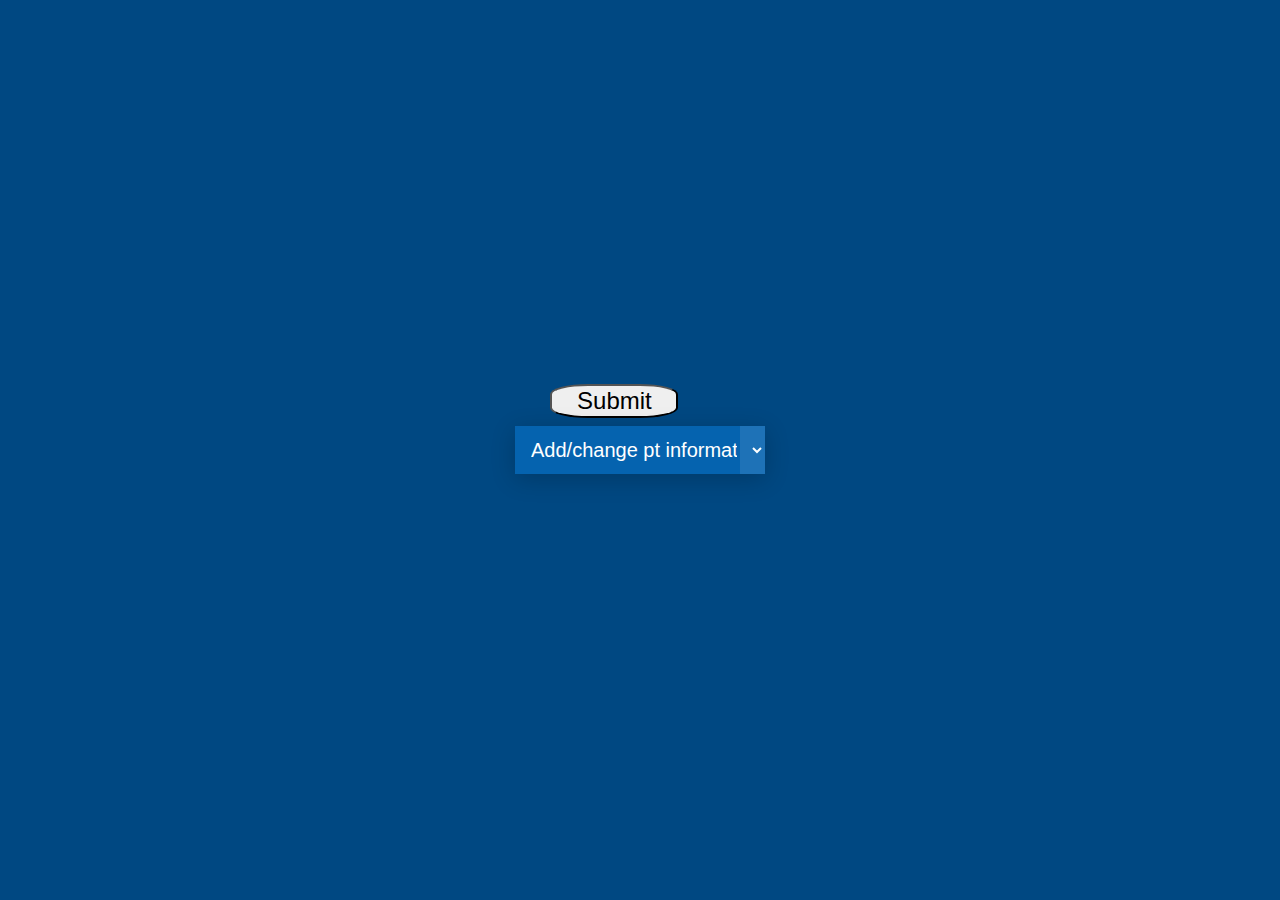
==== index.html @ 4e376a4f "changing the title" ====
<!DOCTYPE html>
<html>
    <head>
        <title>Medrite Esclations</title>
        <meta charset="windows-1252">
        <meta name="viewport" content="width=device-width, initial-scale=1.0">
        <link rel="stylesheet" href="./style.css">
    </head>
    <body>
        <div class="styling">
        <select id="list" onchange="getSelectValue();" class="slide">
            <option value="https://forms.gle/2HdEUwFyYfcyPBYo7">Add/change pt information</option>
            <option value="https://forms.gle/rZi5W4C8bagqJCYh7">Send results via callCenter Email</option>
            <option value="https://forms.gle/hDjDQ5YfnvTLgrpq9">At Home Late Results/Incorrect Information Report</option>
            <option value="https://forms.gle/34YK2qButjDFZXqC7">Supervisor Call Request</option>
            <option value="node">choice 4</option>
        </select>
    </div>
        
            <div class="buts"><a href="#" id="btn">
        <button value="submit" class="mainb">Submit</button></a></div>
    <script>
        var select = document.getElementById("list");
        function getSelectValue()
        {
            var selectedValue = document.getElementById("list").value;
            var btn = document.getElementById("btn")
        
    btn.setAttribute("href", selectedValue)

            console.log(selectedValue);
        }
        getSelectValue();

        //--------------- theme 

    </script>
    </body>
</html>
---- style.css ----
body {
    margin: 0;
    padding: 0;
    background-color: #004882;
  }
  
.styling {
    position: absolute;
    top: 50%;
    left: 50%;
    transform: translate(-50%, -50%);
  }
  
.styling select {
    background-color: #0563af;
    color: white;
    padding: 12px;
    width: 250px;
    border: none;
    font-size: 20px;
    box-shadow: 0 5px 25px rgba(0, 0, 0, 0.2);
    -webkit-appearance: button;
    appearance: button;
    outline: none;
  }
  
.styling::before {
    content: "\f13a";
    font-family: FontAwesome;
    position: absolute;
    top: 0;
    right: 0;
    width: 10%;
    height: 100%;
    text-align: center;
    font-size: 28px;
    line-height: 45px;
    color: rgba(255, 255, 255, 0.5);
    background-color: rgba(255, 255, 255, 0.1);
    pointer-events: none;
  }
  
.styling:hover::before {
    color: rgba(255, 255, 255, 0.6);
    background-color: rgba(255, 255, 255, 0.2);
  }
  
.styling select option {
    padding: 50px;
  }
.mainb{
    color: black;
    text-align: center;
    margin-top: 30%; ;
    /* margin-bottom: 50%; */
    margin-left: 43%;
    margin-right: 40%;
    /* margin: 30%; */
    border-radius: 30%;
    width: 10%;
    height: 10%;
    left: 50%;
    top: 50%;
    size: 30%;
    font-size: 150%;
    align-items: center;
    align-content: center;
}


/* .buts {
	display: flex;
	flex-direction: column;
	transform: rotatex(10deg);
	animation: rotateAngle 6s linear infinite;
}

:root {
	--background-color: #ffe5e5;
	--color: #000000;
	--feedback-bg-color: #ffffff;
	--feedback-secondary-color: #ffacac;
	--feedback-primary-color: #53488d;
	--feedback-icon-color: #ffffff;
	--feedback-form-input: #f4f4f4;
}

 */
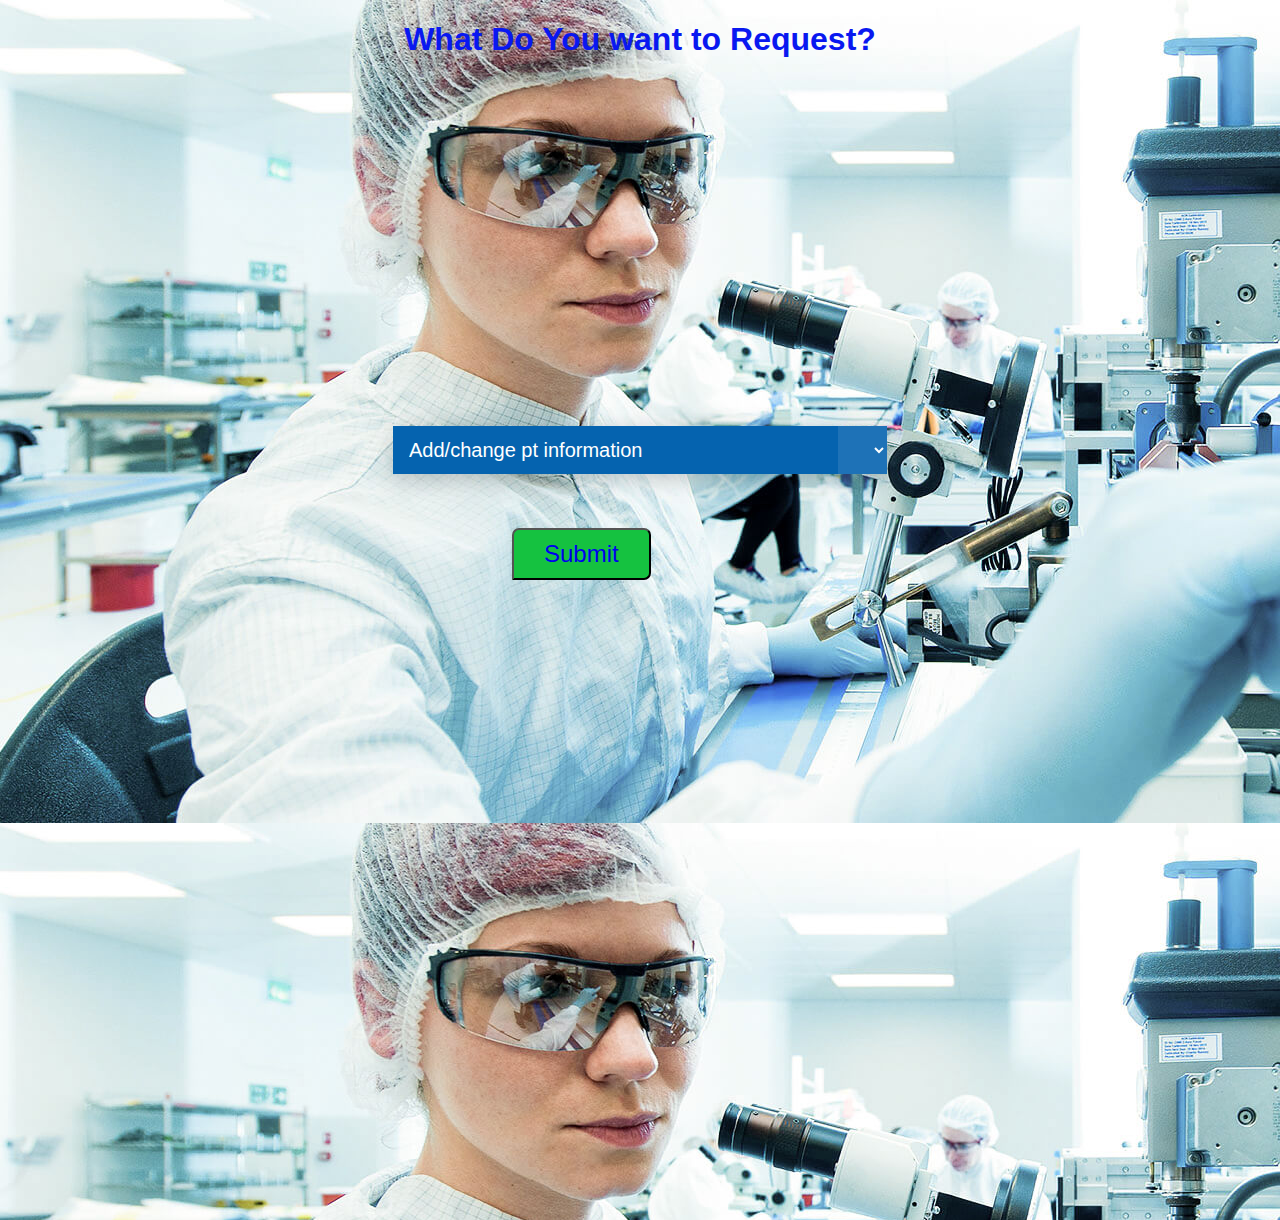
==== commit fa82ed62: "adding title with animation" ====
--- a/index.html
+++ b/index.html
@@ -5,8 +5,10 @@
         <meta charset="windows-1252">
         <meta name="viewport" content="width=device-width, initial-scale=1.0">
         <link rel="stylesheet" href="./style.css">
+        <link rel="icon" href="./Medrite-Urgent-Care-removebg-preview.png">
     </head>
     <body>
+        <h1 class="header">What Do You want to Request?</h1>
         <div class="styling">
         <select id="list" onchange="getSelectValue();" class="slide">
             <option value="https://forms.gle/2HdEUwFyYfcyPBYo7">Add/change pt information</option>
--- a/style.css
+++ b/style.css
@@ -1,7 +1,8 @@
 body {
     margin: 0;
     padding: 0;
-    background-color: #004882;
+    background-image:url("./medical.jpg");
+    background-color: #c5c9cc;
   }
   
 .styling {
@@ -15,7 +16,7 @@
     background-color: #0563af;
     color: white;
     padding: 12px;
-    width: 250px;
+    width: 100%;
     border: none;
     font-size: 20px;
     box-shadow: 0 5px 25px rgba(0, 0, 0, 0.2);
@@ -23,7 +24,26 @@
     appearance: button;
     outline: none;
   }
-  
+.header{
+    text-align: center;
+    font-family:-apple-system, BlinkMacSystemFont, 'Segoe UI', Roboto, Oxygen, Ubuntu, Cantarell, 'Open Sans', 'Helvetica Neue', sans-serif;
+    /* color: darkblue; */
+    /* text-shadow: darkgoldenrod; */
+    color: rgb(9, 24, 240);
+    text-align: center;
+    -webkit-animation: glow 1s ease-in-out infinite alternate;
+    -moz-animation: glow 1s ease-in-out infinite alternate;
+    animation: glow 1s ease-in-out infinite alternate;
+}
+
+@-webkit-keyframes glow {
+    from {
+      text-shadow: 0 0 10px #fff, 0 0 20px #fff, 0 0 30px #e60073, 0 0 40px #e60073, 0 0 50px #e60073, 0 0 60px #e60073, 0 0 70px #e60073;
+    }
+    to {
+      text-shadow: 0 0 20px #fff, 0 0 30px #ff4da6, 0 0 40px #ff4da6, 0 0 50px #ff4da6, 0 0 60px #ff4da6, 0 0 70px #ff4da6, 0 0 80px #ff4da6;
+    }
+  }
 .styling::before {
     content: "\f13a";
     font-family: FontAwesome;
@@ -35,28 +55,29 @@
     text-align: center;
     font-size: 28px;
     line-height: 45px;
-    color: rgba(255, 255, 255, 0.5);
+    color: rgba(182, 11, 11, 0.5);
     background-color: rgba(255, 255, 255, 0.1);
     pointer-events: none;
   }
   
 .styling:hover::before {
-    color: rgba(255, 255, 255, 0.6);
+    color: rgba(59, 16, 214, 0.6);
     background-color: rgba(255, 255, 255, 0.2);
   }
   
 .styling select option {
     padding: 50px;
   }
+/* 
 .mainb{
     color: black;
     text-align: center;
     margin-top: 30%; ;
     /* margin-bottom: 50%; */
-    margin-left: 43%;
+    /* margin-left: 43%;
     margin-right: 40%;
     /* margin: 30%; */
-    border-radius: 30%;
+    /* border-radius: 30%;
     width: 10%;
     height: 10%;
     left: 50%;
@@ -65,7 +86,7 @@
     font-size: 150%;
     align-items: center;
     align-content: center;
-}
+} */ */ */
 
 
 /* .buts {
@@ -86,3 +107,48 @@
 }
 
  */
+.center-content {
+    display: grid;
+    place-content: center;
+  }
+  
+.buts {
+    @extend .center-content;
+      height: 100vh;
+  }
+  
+.mainb {
+    @extend .center-content;
+    padding: 10px 30px;
+    font-size: 24px;
+    cursor: pointer;
+    margin-top: 35%;
+    margin-bottom: 50%;
+    margin-left: 40%;
+    margin-right: 40%;
+    border-radius: 7px;
+    border-bottom-left-radius: 0;
+    
+    background-color: #15c240;
+    color: var(--feedback-primary-color);
+    
+    transition: all 0.3s;
+}
+.mainb:hover{
+        border-radius: 0px;
+      
+        color: var(--feedback-primary-color);
+        background-color: var(--background-color);
+        background-image: url("data:image/svg+xml,%3Csvg width='52' height='26' viewBox='0 0 52 26' xmlns='http://www.w3.org/2000/svg'%3E%3Cg fill='none' fill-rule='evenodd'%3E%3Cg fill='%23ffacac' fill-opacity='0.4'%3E%3Cpath d='M10 10c0-2.21-1.79-4-4-4-3.314 0-6-2.686-6-6h2c0 2.21 1.79 4 4 4 3.314 0 6 2.686 6 6 0 2.21 1.79 4 4 4 3.314 0 6 2.686 6 6 0 2.21 1.79 4 4 4v2c-3.314 0-6-2.686-6-6 0-2.21-1.79-4-4-4-3.314 0-6-2.686-6-6zm25.464-1.95l8.486 8.486-1.414 1.414-8.486-8.486 1.414-1.414z' /%3E%3C/g%3E%3C/g%3E%3C/svg%3E");
+        animation: animatedBackground 5s linear infinite alternate;
+    }
+  }
+  
+@keyframes animatedBackground {
+    from {
+        background-position: 0 0;
+    }
+    to {
+        background-position: 100% 0;
+    }
+}
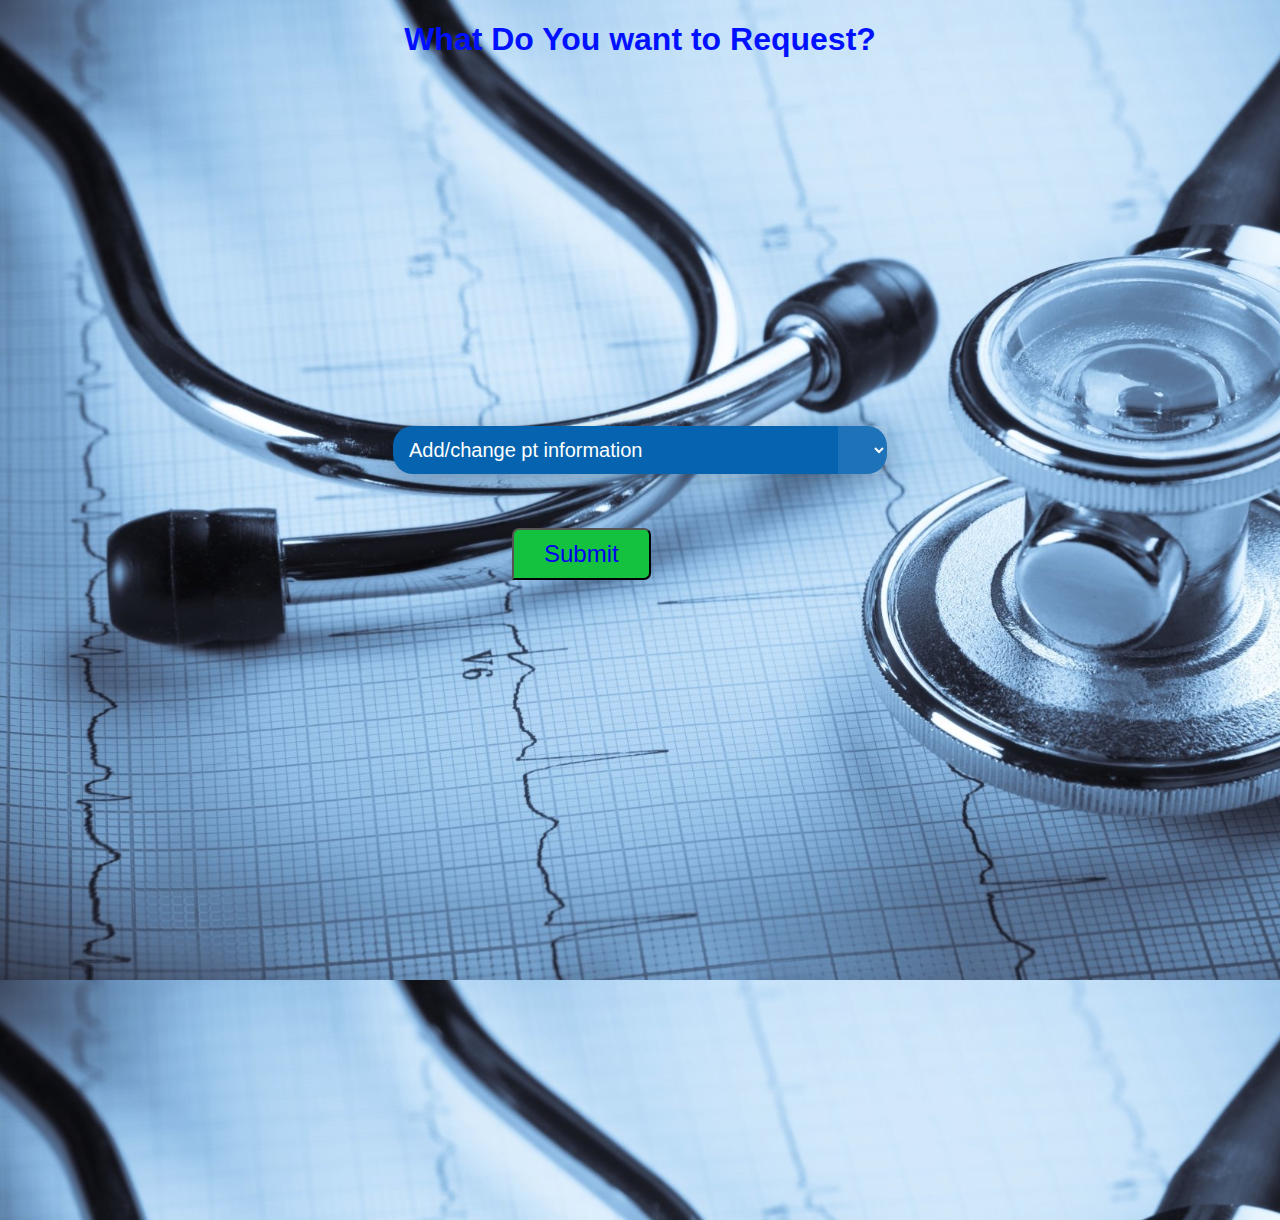
==== commit b20c2074: "finishing the styling and adding the sunny isles option" ====
--- a/index.html
+++ b/index.html
@@ -15,7 +15,7 @@
             <option value="https://forms.gle/rZi5W4C8bagqJCYh7">Send results via callCenter Email</option>
             <option value="https://forms.gle/hDjDQ5YfnvTLgrpq9">At Home Late Results/Incorrect Information Report</option>
             <option value="https://forms.gle/34YK2qButjDFZXqC7">Supervisor Call Request</option>
-            <option value="node">choice 4</option>
+            <option value="https://forms.gle/rVEq6tdBkSSmZerz9">Sunny Isles Appointment Request</option>
         </select>
     </div>
         
--- a/style.css
+++ b/style.css
@@ -2,6 +2,7 @@
     margin: 0;
     padding: 0;
     background-image:url("./medical.jpg");
+    background-size:cover;
     background-color: #c5c9cc;
   }
   
@@ -10,6 +11,7 @@
     top: 50%;
     left: 50%;
     transform: translate(-50%, -50%);
+    border-radius: 30px 60px;
   }
   
 .styling select {
@@ -18,18 +20,22 @@
     padding: 12px;
     width: 100%;
     border: none;
+    border-radius: 20px;
     font-size: 20px;
     box-shadow: 0 5px 25px rgba(0, 0, 0, 0.2);
     -webkit-appearance: button;
     appearance: button;
     outline: none;
   }
+#list *{
+    border-radius: 30px;
+}
 .header{
     text-align: center;
     font-family:-apple-system, BlinkMacSystemFont, 'Segoe UI', Roboto, Oxygen, Ubuntu, Cantarell, 'Open Sans', 'Helvetica Neue', sans-serif;
     /* color: darkblue; */
     /* text-shadow: darkgoldenrod; */
-    color: rgb(9, 24, 240);
+    color: rgb(0, 17, 255);
     text-align: center;
     -webkit-animation: glow 1s ease-in-out infinite alternate;
     -moz-animation: glow 1s ease-in-out infinite alternate;
@@ -38,7 +44,7 @@
 
 @-webkit-keyframes glow {
     from {
-      text-shadow: 0 0 10px #fff, 0 0 20px #fff, 0 0 30px #e60073, 0 0 40px #e60073, 0 0 50px #e60073, 0 0 60px #e60073, 0 0 70px #e60073;
+      text-shadow: 0 0 10px rgb(255, 0, 0), 0 0 20px rgb(70, 44, 44), 0 0 30px #e60073, 0 0 40px #e60073, 0 0 50px #e60073, 0 0 60px #e60073, 0 0 70px #e60073;
     }
     to {
       text-shadow: 0 0 20px #fff, 0 0 30px #ff4da6, 0 0 40px #ff4da6, 0 0 50px #ff4da6, 0 0 60px #ff4da6, 0 0 70px #ff4da6, 0 0 80px #ff4da6;
@@ -67,6 +73,7 @@
   
 .styling select option {
     padding: 50px;
+    border-radius: 30px 60px;
   }
 /* 
 .mainb{
@@ -142,7 +149,7 @@
         background-image: url("data:image/svg+xml,%3Csvg width='52' height='26' viewBox='0 0 52 26' xmlns='http://www.w3.org/2000/svg'%3E%3Cg fill='none' fill-rule='evenodd'%3E%3Cg fill='%23ffacac' fill-opacity='0.4'%3E%3Cpath d='M10 10c0-2.21-1.79-4-4-4-3.314 0-6-2.686-6-6h2c0 2.21 1.79 4 4 4 3.314 0 6 2.686 6 6 0 2.21 1.79 4 4 4 3.314 0 6 2.686 6 6 0 2.21 1.79 4 4 4v2c-3.314 0-6-2.686-6-6 0-2.21-1.79-4-4-4-3.314 0-6-2.686-6-6zm25.464-1.95l8.486 8.486-1.414 1.414-8.486-8.486 1.414-1.414z' /%3E%3C/g%3E%3C/g%3E%3C/svg%3E");
         animation: animatedBackground 5s linear infinite alternate;
     }
-  }
+
   
 @keyframes animatedBackground {
     from {
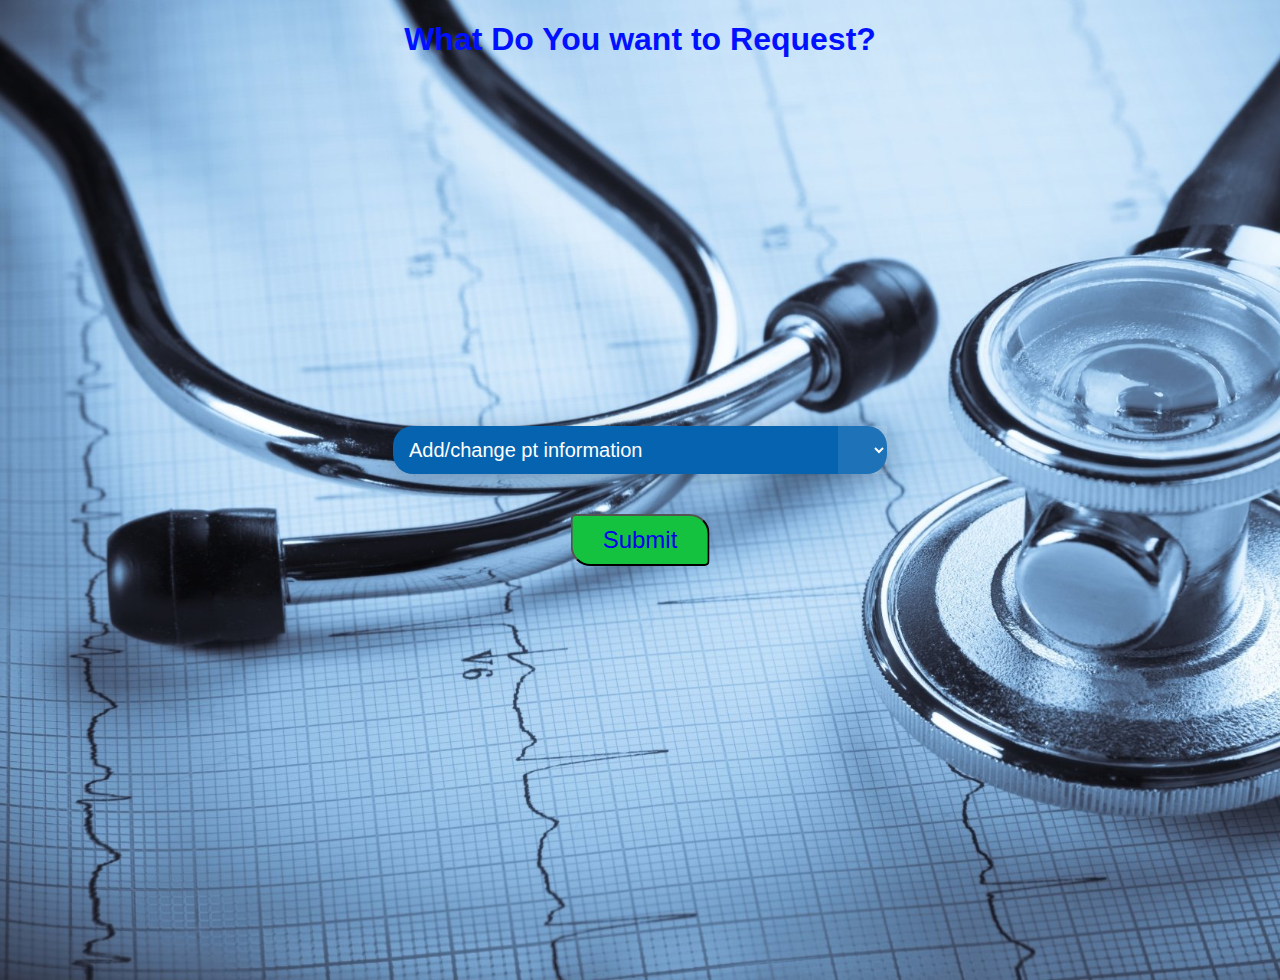
==== commit 663a1aa4: "diffrent shape to button and adding BOE" ====
--- a/index.html
+++ b/index.html
@@ -16,6 +16,7 @@
             <option value="https://forms.gle/hDjDQ5YfnvTLgrpq9">At Home Late Results/Incorrect Information Report</option>
             <option value="https://forms.gle/34YK2qButjDFZXqC7">Supervisor Call Request</option>
             <option value="https://forms.gle/rVEq6tdBkSSmZerz9">Sunny Isles Appointment Request</option>
+            <option value="https://forms.gle/ddu9uHsZ7kZ766Bc6">BOE</option>
         </select>
     </div>
         
--- a/style.css
+++ b/style.css
@@ -129,20 +129,20 @@
     padding: 10px 30px;
     font-size: 24px;
     cursor: pointer;
-    margin-top: 35%;
-    margin-bottom: 50%;
-    margin-left: 40%;
-    margin-right: 40%;
-    border-radius: 7px;
+
+    position: absolute;
+    top: 60%;
+    left: 50%;
+    transform: translate(-50%, -50%);
     border-bottom-left-radius: 0;
-    
+    border-radius: 5px 20px 5px;
     background-color: #15c240;
     color: var(--feedback-primary-color);
     
     transition: all 0.3s;
 }
 .mainb:hover{
-        border-radius: 0px;
+    border-radius: 20px 5px 20px;
       
         color: var(--feedback-primary-color);
         background-color: var(--background-color);
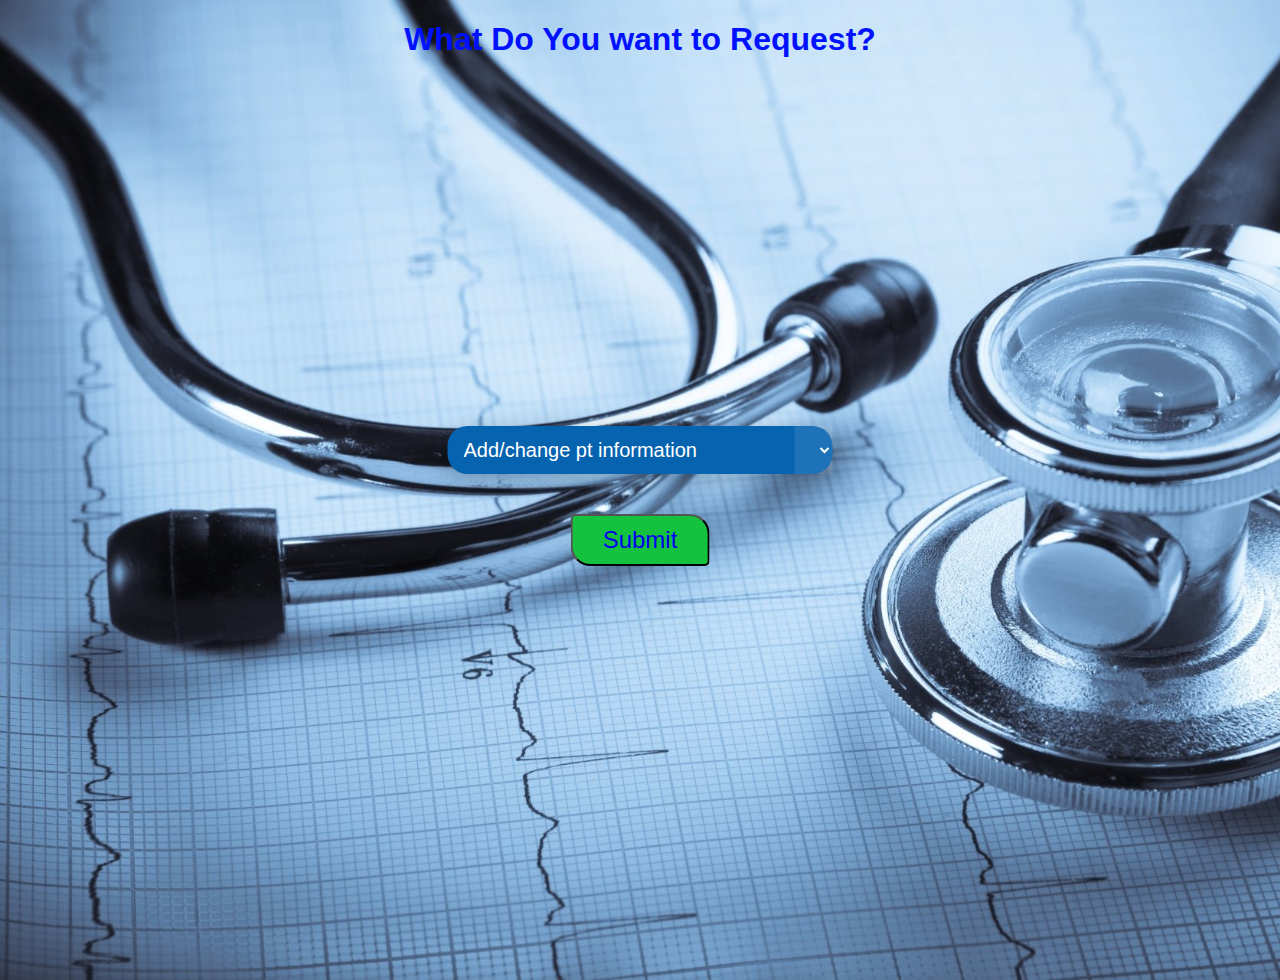
==== commit 4a49ecfd: "adding the Intelichart Reporting option to the menu" ====
--- a/index.html
+++ b/index.html
@@ -13,10 +13,12 @@
         <select id="list" onchange="getSelectValue();" class="slide">
             <option value="https://forms.gle/2HdEUwFyYfcyPBYo7">Add/change pt information</option>
             <option value="https://forms.gle/rZi5W4C8bagqJCYh7">Send results via callCenter Email</option>
-            <option value="https://forms.gle/hDjDQ5YfnvTLgrpq9">At Home Late Results/Incorrect Information Report</option>
+<!--             <option value="https://forms.gle/hDjDQ5YfnvTLgrpq9">At Home Late Results/Incorrect Information Report</option> -->
             <option value="https://forms.gle/34YK2qButjDFZXqC7">Supervisor Call Request</option>
-            <option value="https://forms.gle/rVEq6tdBkSSmZerz9">Sunny Isles Appointment Request</option>
-            <option value="https://forms.gle/ddu9uHsZ7kZ766Bc6">BOE</option>
+            <option value="https://forms.gle/Vt4sQibgcpMY3azv7">Prescription related issues </option>
+<!--             <option value="https://forms.gle/ddu9uHsZ7kZ766Bc6">BOE</option> -->
+            <option value="https://forms.gle/rah376LXfSVRSVHZA">Unanswered Calls by Clinics/Aftercare</option>
+            <option value="https://forms.gle/pcBhA6LvrZs52Dor9">Intelichart Reporting</option>
         </select>
     </div>
         
@@ -39,4 +41,4 @@
 
     </script>
     </body>
-</html>+</html>
